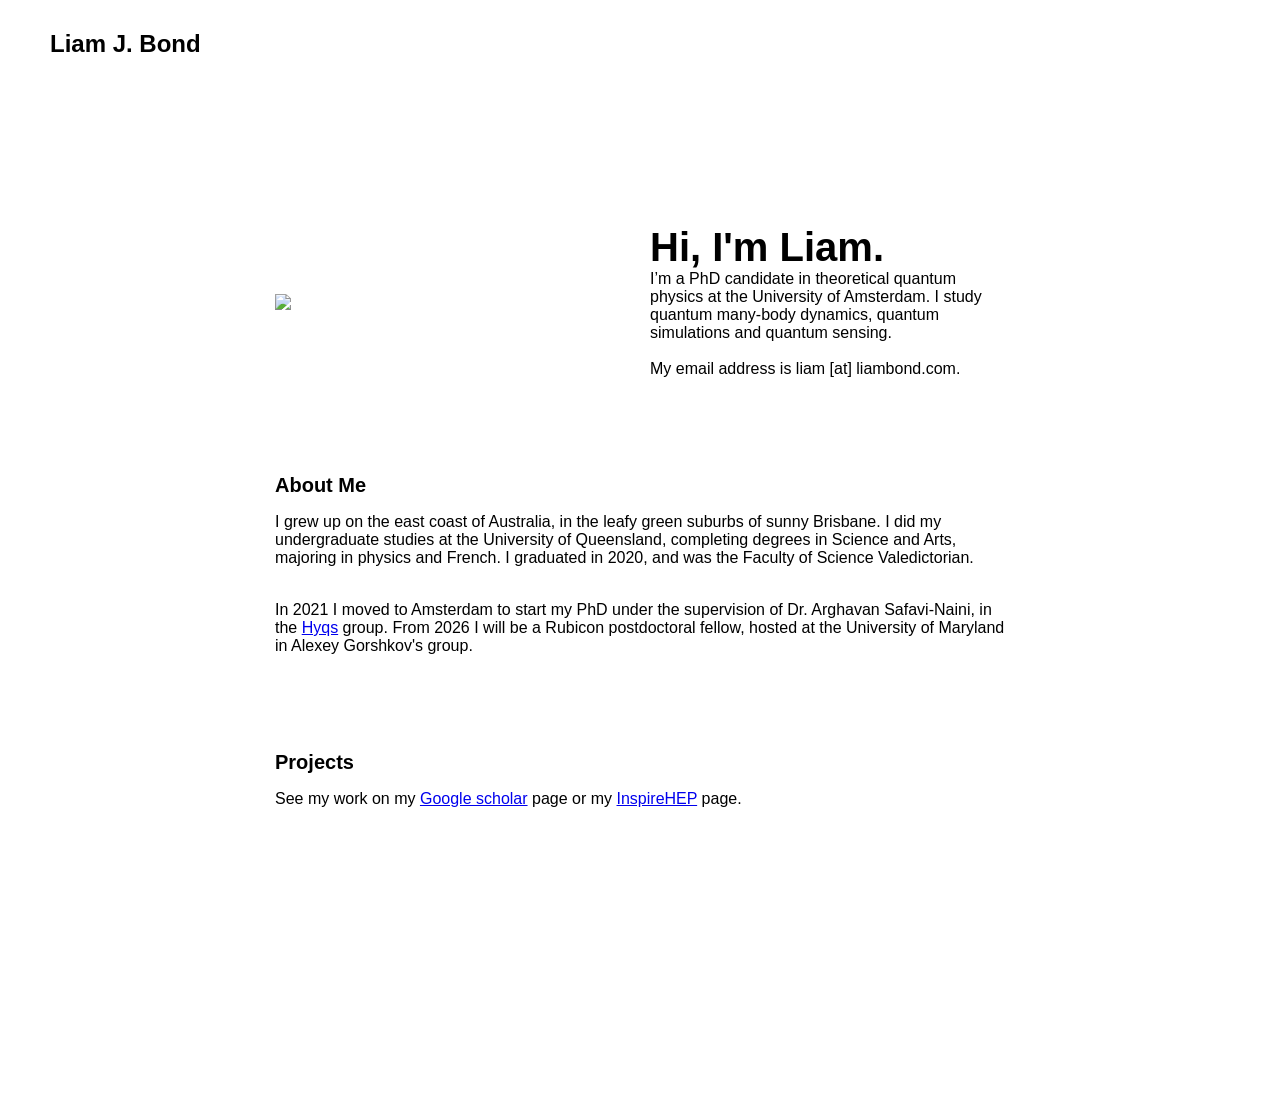
==== index.html @ 1ee3202b "smaller png" ====
<!DOCTYPE html>
<html lang="en">
	<head>
		<meta charset="utf-8">

    <!-- 
      TODO

      Upload your Unemployable (or whatever photo you like) to the assets/images folder
      and change the name of the image below to match the uploaded one

      Change the title in the <title> tag to whatever you would like the title of your portfolio to be

      This should be the same across all pages.
     -->
    <link rel="icon" href="./assets/images/me.png" />
		<title>Liam J. Bond</title>
    <meta name="description" content="Liam J. Bond.">
    <meta name="viewport" content="width=device-width, initial-scale=1.0" />

		<link rel="stylesheet" href="./css/layout.css">
    <link rel="stylesheet" href="./css/typography.css">
    <link rel="stylesheet" href="./css/utilities.css">

		<script defer src="./js/script.js"></script>
	</head>
	<body>
    <!-- NAVBAR -->
    <div class="navbar">
      <a class="nav-title-link" href="./index.html">
        <!-- TODO - Change the "Portfolio Title" to whatever you want displayed in the top left -->
        <span class="nav-title">Liam J. Bond</span>
         <!-- TODO - Change the email after 'mailto:' to your email address for contact -->
        <!-- <a class="button" href="mailto:l.j.bond@uva.nl"> -->
          <!-- <span class="button-text">Contact Me</span> -->
        <!-- </a> -->
      </a>
    </div>

    <!-- MAIN PAGE CONTENT -->
    <div id="main-content">

      <!-- PORTFOLIO HEADER -->
      <div id="portfolio-header">
        <div id="portfolio-header-image-container">
          <!-- 
            TODO

            - Change the img "src" attribute to point to the Unemployable image you uploaded (or whatever image).
            - Change the number to point to your Unemployable & replace the OpenSea link with your own
            - If you aren't using an Unemployable as your image, remove the entire "a" element
          -->
          <img src="./assets/images/me.png" class="portfolio-header-image", style="width: 300px; height: auto;">
          <!-- <a class="no-underline" target="_blank" href="https://opensea.io/assets/0xe0be388ab81c47b0f098d2030a1c9ef190691a8a/1311"> -->
            <!-- <span class="image-caption">Unemployables #1311</span> -->
          <!-- </a> -->
        </div>

          <!-- 
            TODO

            - Change the main-title to whatver you want
            - Change the body-text after that to a quick introduction to what you do
            - Edit the button text if you feel like it. It will link to the projects section below.
          -->
        <div id="portfolio-header-text-container">
            <div class="header-text">
              <span class="main-title">Hi, I'm Liam.</span>
              <div class="body-text">I’m a PhD candidate in theoretical quantum physics at the University of Amsterdam. I study quantum many-body dynamics, quantum simulations and quantum sensing. <br><br> My email address is liam [at] liambond.com. </div>
            </div>
        </div>
      </div>

      <!-- ABOUT SECTION -->
      <!-- 
        TODO

        - Change the subheader-text to whatever header you want
        - Add paragraphs using the <div class="body-text"></div> elements in the "about-section-content"
      -->
      <div id="about-section">
        <span class="subheader-text">About Me</span>
        <div class="about-section-content">
          <div class="body-text">I grew up on the east coast of Australia, in the leafy green suburbs of sunny Brisbane. I did my undergraduate studies at the University of Queensland, completing degrees in Science and Arts, majoring in physics and French. I graduated in 2020, and was the Faculty of Science Valedictorian. </div>
          <div class="body-text">In 2021 I moved to Amsterdam to start my PhD under the supervision of Dr. Arghavan Safavi-Naini, in the <a href="http://hyqs.nl/" target="_blank">Hyqs</a> group. From 2026 I will be a Rubicon postdoctoral fellow, hosted at the University of Maryland in Alexey Gorshkov's group. </div>
        </div>
      </div>

      <!-- PROJECTS / MY WORK SECTION -->
      <div id="my-work-section">
        <!-- TODO - Change the subheader-text to whatever you want the Projects section header to say -->
        <span class="subheader-text">Projects</span>
        <div class="body-text">See my work on my <a href="https://scholar.google.com/citations?user=6DsEgEMAAAAJ&hl=en/" target="_blank">Google scholar</a> page or my <a href="https://inspirehep.net/authors/2896563" target="_blank">InspireHEP</a> page. </div>
      </div>
    </div>

    <!-- FOOTER -->
    <div id="footer">
      <!-- 
        TODO - Change href to your Instagram account (can also delete entire "a" element if no Instagram) 

        This should be the same across all pages.
      -->
      <!-- <a class="icon-link" target="_blank" href="https://twitter.com/whitevans_eth"> -->
        <!-- <image src="./assets/icons/instagram.svg" class="footer-icon"/> -->
      <!-- </a> -->
      <!-- 
        TODO - Change href to your Twitter account (can also delete entire "a" element if no Twitter) 
      
        This should be the same across all pages.
      -->
      <!-- <a class="icon-link" target="_blank" href="https://twitter.com/whitevans_eth"> -->
        <!-- <image src="./assets/icons/twitter.svg" class="footer-icon"/> -->
      <!-- </a> -->
      <!-- 
        TODO - Change the email after "mailto" to your contact email 
      
        This should be the same across all pages.
      -->
      <!-- <a class="icon-link" href="mailto:whitevans.eth@gmail.com"> -->
        <!-- <image src="./assets/icons/mail.svg" class="footer-icon"/> -->
      <!-- </a> -->
    </div>

	</body>
</html>
---- css/layout.css ----
* {
  box-sizing: border-box;
}

html {
  text-size-adjust: none;
  -webkit-text-size-adjust: none;
  -moz-text-size-adjust: none;
  -ms-text-size-adjust: none;
}

body {
  margin: 0;
  -webkit-font-smoothing: antialiased;
  -moz-osx-font-smoothing: grayscale;
}




/* Main Page Layout */

#main-content {
  margin: 225px 425px;
  display: flex;
  flex-direction: column;
  gap: 96px;
}




/* Portfolio Header */

#portfolio-header {
  display: flex;
  gap: 20px;
  align-items: center;
}

#portfolio-header-image-container {
  display: flex;
  flex-direction: column;
  gap: 10px;
  flex-basis: 50%;
}

.portfolio-header-image {
  width: 100%;
  height: auto;
}

#portfolio-header-text-container {
  display: flex;
  flex-direction: column;
  gap: 34px;
  flex-basis: 50%;
}




/* About Section */

#about-section {
  display: flex;
  flex-direction: column;
  gap: 16px;
}

.about-section-content {
  display: flex;
  flex-direction: column;
  gap: 34px;
}




/* Project Section */

#my-work-section {
  display: flex;
  flex-direction: column;
  gap: 16px;
}

.projects-container {
  display: flex;
  gap: 34px 16px;
  flex-wrap: wrap;
}

    /* Project Cards */

    .project-card {
      max-width: calc((100% - 32px) / 3);
      display: flex;
      flex-direction: column;
      gap: 34px;
    }

    .project-card-text-container {
      flex-direction: column;
      display: flex;
      gap: 16px
    }

    .project-image {
      width: 100%;
      height: 200px;
      object-fit: cover;
      object-position: center;
    }




/* Project Pages */

#project-header {
  display: flex;
  flex-direction: column;
  gap: 16px;
}

.project-header-image {
  width: 100%;
  height: auto;
}

#project-details {
  display: flex;
  flex-direction: column;
  gap: 16px;
}

.project-details-content {
  display: flex;
  flex-direction: column;
  gap: 34px;
}

    /* Project Gallery */

    #project-gallery {
      display: flex;
      flex-direction: column;
      gap: 16px;
    }

    .project-gallery-content {
      display: flex;
      flex-wrap: wrap;
      gap: 34px 16px;
    }

    .gallery-image-container {
      width: 100%;
      display: flex;
      flex-direction: column;
      gap: 10px;
    }

    .gallery-image-container.half-width {
      width: calc((100% - 16px) / 2);
    }

    .gallery-image {
      width: 100%;
      height: auto;
    }


/* Extra Extra large devices (large laptops and desktops, 1200px and below) */
@media only screen and (max-width: 1600px) {
  #main-content {
    margin: 225px 275px;
  }
}

/* Extra large devices (large laptops and desktops, 1200px and below) */
@media only screen and (max-width: 1200px) {
  #main-content {
    margin: 225px 175px;
  }
}

/* Large devices (laptops/desktops, 1000px and below) */
@media only screen and (max-width: 1000px) {
  #main-content {
    margin: 225px 75px;
  }
}

/* Small devices (portrait tablets and large phones, 800px and below) */
@media only screen and (max-width: 800px) {
  #main-content {
    margin: 150px 50px;
  }

  #portfolio-header {
    flex-direction: column;
  }

  .project-card {
    max-width: calc((100% - 16px) / 2);
  }
}

/* Small devices (portrait tablets and large phones, 600px and below) */
@media only screen and (max-width: 600px) {
  #main-content {
    margin: 125px 20px;
  }

  .project-card {
    max-width: 100%;
  }
}
---- css/typography.css ----
body {
  font-family: "Helvetica Neue", Helvetica, Arial, sans-serif;
}

.nav-title {
  font-weight: 700;
  font-size: 24px;
}

.button-text {
  font-size: 14px;
  font-weight: 700;
}

.image-caption {
  font-size: 14px;
  font-weight: 500;
}

.main-title {
  font-size: 40px;
  font-weight: 700;
}

.subheader-text {
  font-size: 20px;
  font-weight: 700;
}

.body-text {
  font-size: 16px;
  font-weight: 500;
}

.project-card-text {
  overflow: hidden;
  text-overflow: ellipsis;
  display: -webkit-box;
  -webkit-line-clamp: 4;
  -webkit-box-orient: vertical;
}

.project-title {
  overflow: hidden;
  text-overflow: ellipsis;
  display: -webkit-box;
  -webkit-line-clamp: 1;
  -webkit-box-orient: vertical;
}
---- css/utilities.css ----
/* Icons */

.right-arrow-icon {
  width: 16px;
  height: 16px;
  margin-top: 1px;
}

.footer-icon {
  width: 20px;
  height: 20px;
}

a.icon-link {
  transition: transform 200ms ease-in-out;
}

a.icon-link:hover {
  cursor: pointer;
  stroke-width: 5;
  margin: 0;
  transform: rotate(15deg);
}


/* Navbar Styling */

.navbar {
  width: 100%;
  padding: 30px 50px;
  display: flex;
  justify-content: space-between;
  align-items: center;
  position: fixed;
  top: 0;
  left: 0;
}

.nav-title-link {
  color: black;
  text-decoration: none;
}

.nav-title-link:hover {
  text-decoration: underline;
}

/* Small devices (portrait tablets and large phones, 800px and below) */
@media only screen and (max-width: 800px) {
  .navbar {
    padding: 20px 20px;
    background-color: white
  }
}


/* Button Styling */

a.button {
  padding: 8px 16px;
  border: 3px solid #141414;
  border-radius: 50px;
  color: black;
  text-decoration: none;
  width: fit-content;
  display: flex;
  gap: 5px;
  align-items: center;
}

a.button:hover {
  text-decoration: underline;
  text-decoration-thickness: 2px;
  cursor: pointer;
}


/* Footer Styling */

#footer {
  width: 100%;
  display: flex;
  padding: 30px 50px;
  justify-content: center;
  align-items: center;
  gap: 16px;
}

/* Link Styling */
a.no-underline {
  text-decoration: none;
  color: black
}

a.no-underline:hover {
  text-decoration: underline;
  cursor: pointer;
}

/* Small devices (portrait tablets and large phones, 800px and below) */
@media only screen and (max-width: 800px) {
  #footer {
    padding: 20px 20px;
  }
}
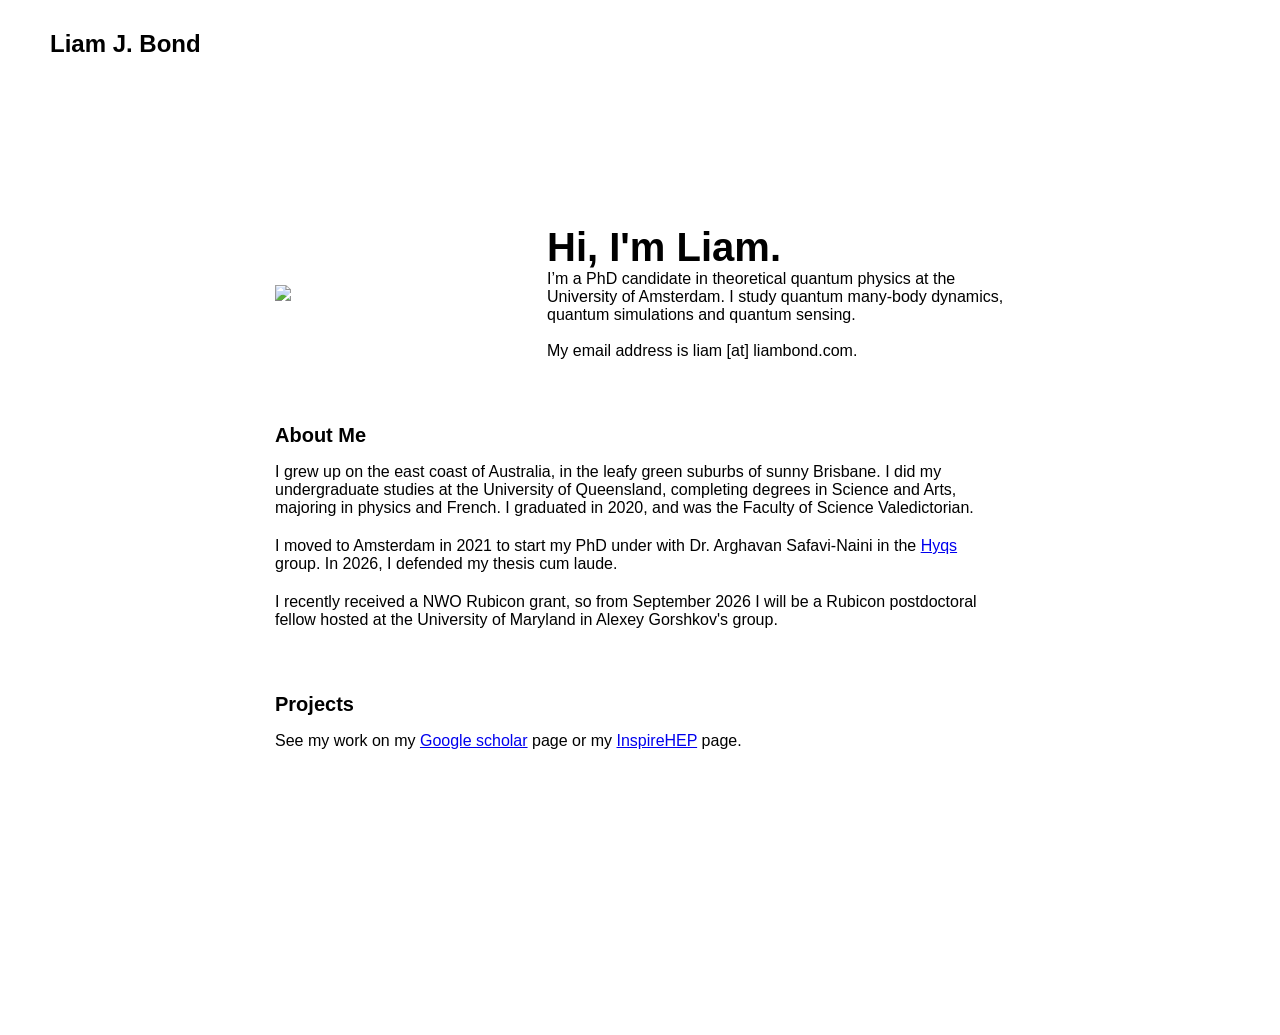
==== commit d2dc0ec9: "Update homepage text, fix photo-text spacing, reduce paragraph and header spacing" ====
--- a/index.html
+++ b/index.html
@@ -50,7 +50,7 @@
             - Change the number to point to your Unemployable & replace the OpenSea link with your own
             - If you aren't using an Unemployable as your image, remove the entire "a" element
           -->
-          <img src="./assets/images/me.png" class="portfolio-header-image", style="width: 300px; height: auto;">
+          <img src="./assets/images/me.png" class="portfolio-header-image", style="width: 240px; height: auto;">
           <!-- <a class="no-underline" target="_blank" href="https://opensea.io/assets/0xe0be388ab81c47b0f098d2030a1c9ef190691a8a/1311"> -->
             <!-- <span class="image-caption">Unemployables #1311</span> -->
           <!-- </a> -->
@@ -82,7 +82,8 @@
         <span class="subheader-text">About Me</span>
         <div class="about-section-content">
           <div class="body-text">I grew up on the east coast of Australia, in the leafy green suburbs of sunny Brisbane. I did my undergraduate studies at the University of Queensland, completing degrees in Science and Arts, majoring in physics and French. I graduated in 2020, and was the Faculty of Science Valedictorian. </div>
-          <div class="body-text">In 2021 I moved to Amsterdam to start my PhD under the supervision of Dr. Arghavan Safavi-Naini, in the <a href="http://hyqs.nl/" target="_blank">Hyqs</a> group. From 2026 I will be a Rubicon postdoctoral fellow, hosted at the University of Maryland in Alexey Gorshkov's group. </div>
+          <div class="body-text">I moved to Amsterdam in 2021 to start my PhD under with Dr. Arghavan Safavi-Naini in the <a href="http://hyqs.nl/" target="_blank">Hyqs</a> group. In 2026, I defended my thesis cum laude. </div>
+          <div class="body-text">I recently received a NWO Rubicon grant, so from September 2026 I will be a Rubicon postdoctoral fellow hosted at the University of Maryland in Alexey Gorshkov's group. </div>
         </div>
       </div>
 
--- a/css/layout.css
+++ b/css/layout.css
@@ -24,7 +24,7 @@
   margin: 225px 425px;
   display: flex;
   flex-direction: column;
-  gap: 96px;
+  gap: 64px;
 }
 
 
@@ -57,6 +57,21 @@
   flex-basis: 50%;
 }
 
+/* Keep desktop text beside image. */
+@media only screen and (min-width: 801px) {
+  #portfolio-header {
+    gap: 32px;
+  }
+
+  #portfolio-header-image-container {
+    flex: 0 0 auto;
+  }
+
+  #portfolio-header-text-container {
+    flex: 1 1 0;
+  }
+}
+
 
 
 
@@ -71,7 +86,7 @@
 .about-section-content {
   display: flex;
   flex-direction: column;
-  gap: 34px;
+  gap: 20px;
 }
 
 
@@ -218,6 +233,3 @@
     max-width: 100%;
   }
 }
-
-
-
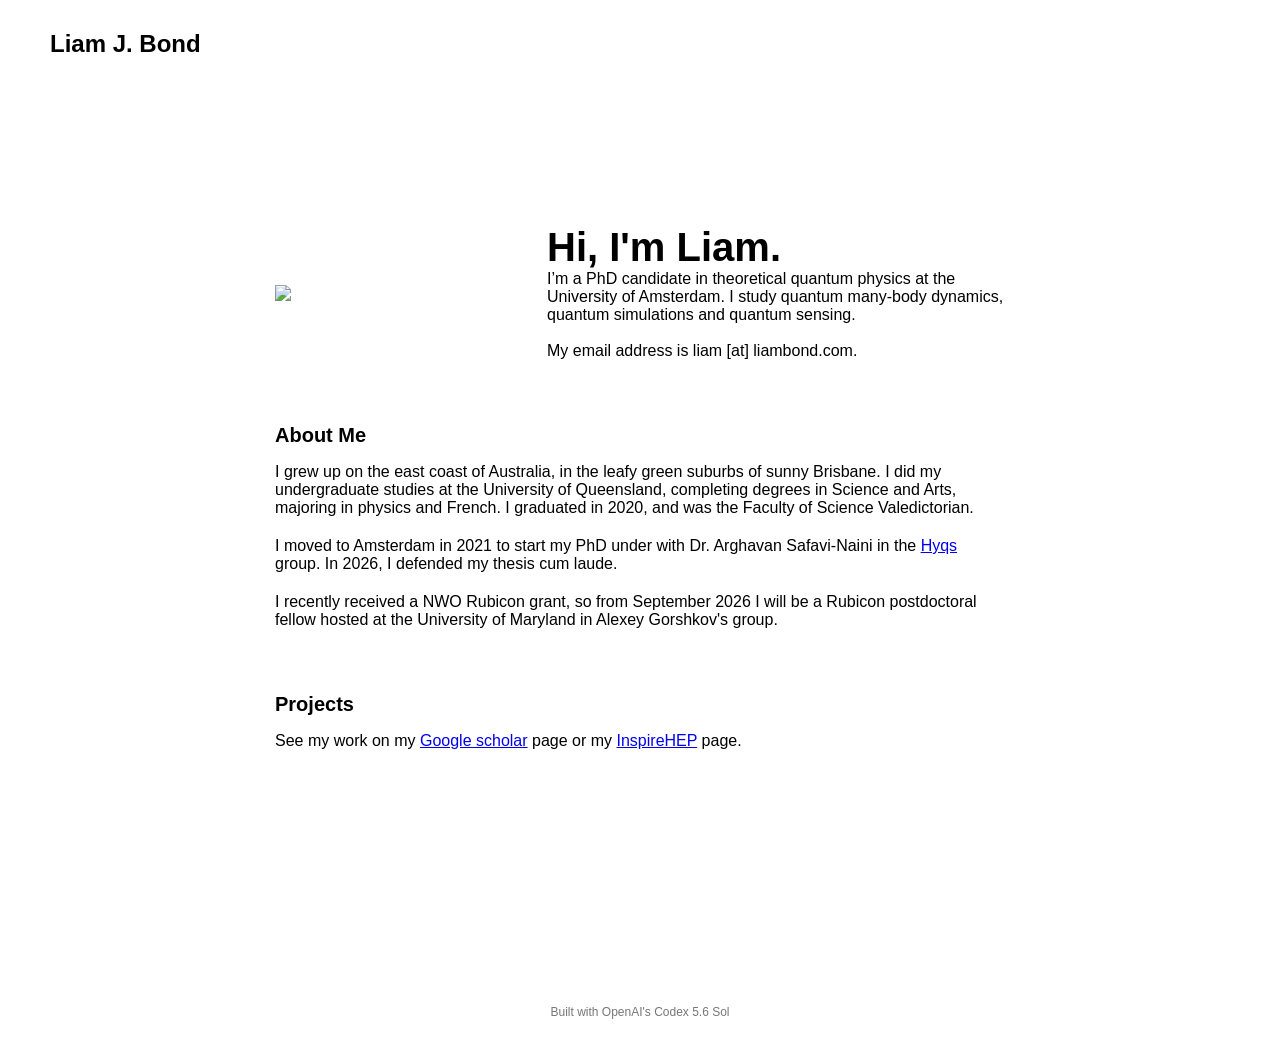
==== commit 570880e5: "Qsim: add AI disclaimer, popup exit always visible" ====
--- a/index.html
+++ b/index.html
@@ -97,6 +97,7 @@
 
     <!-- FOOTER -->
     <div id="footer">
+      <span class="codex-credit">Built with OpenAI's Codex 5.6 Sol</span>
       <!-- 
         TODO - Change href to your Instagram account (can also delete entire "a" element if no Instagram) 
 
--- a/css/utilities.css
+++ b/css/utilities.css
@@ -87,6 +87,17 @@
   gap: 16px;
 }
 
+.codex-credit {
+  color: #777;
+  font-size: 12px;
+  text-align: center;
+}
+
+.page-credit {
+  width: 100%;
+  padding: 0 20px 30px;
+}
+
 /* Link Styling */
 a.no-underline {
   text-decoration: none;
@@ -103,4 +114,4 @@
   #footer {
     padding: 20px 20px;
   }
-}+}
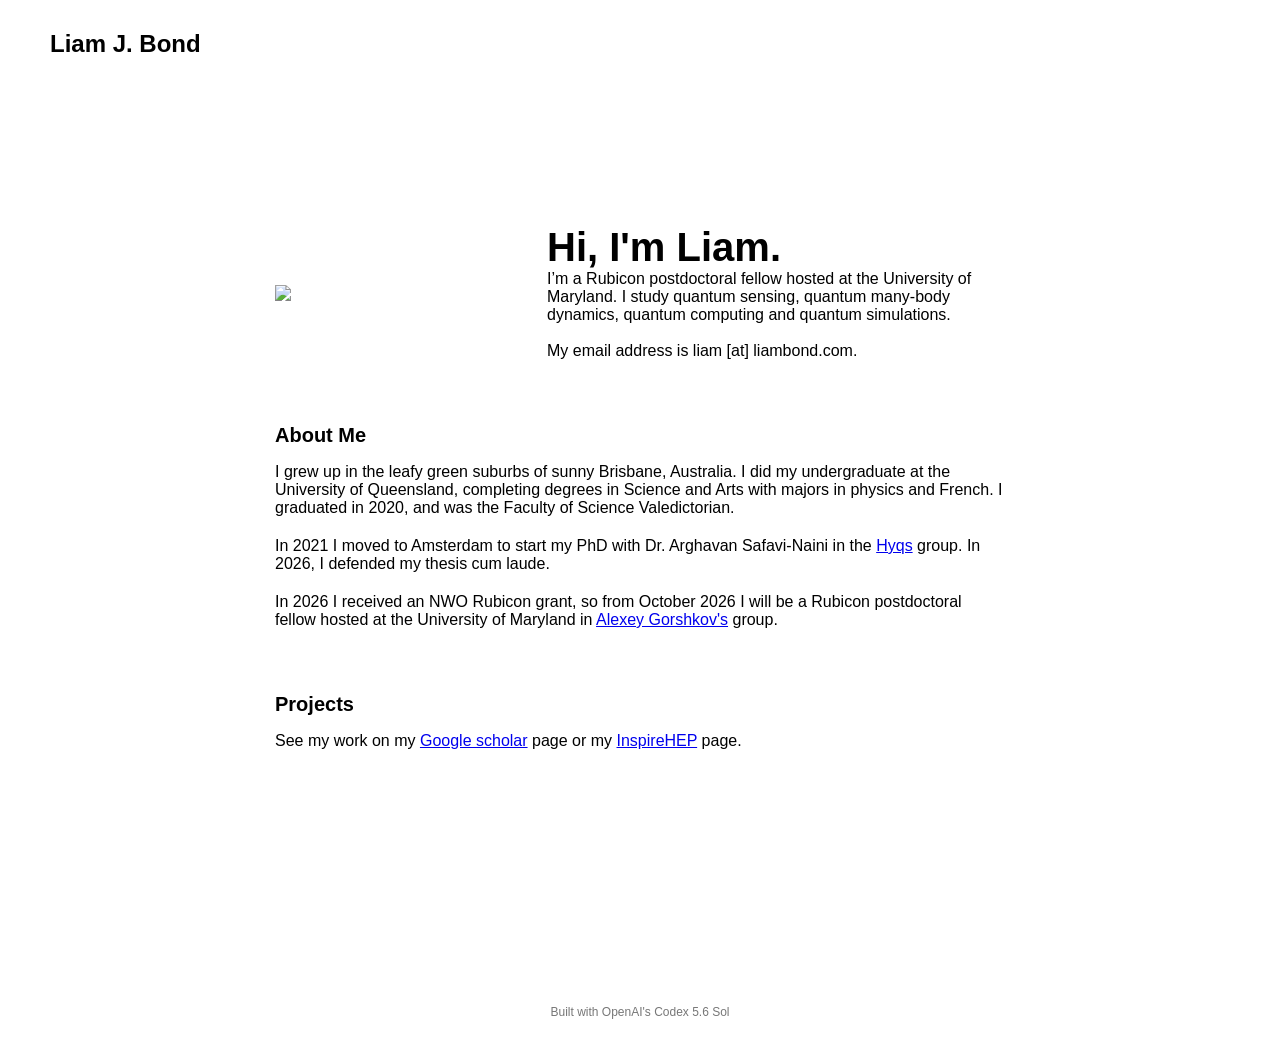
==== commit 56f2423a: "update index" ====
--- a/index.html
+++ b/index.html
@@ -66,7 +66,7 @@
         <div id="portfolio-header-text-container">
             <div class="header-text">
               <span class="main-title">Hi, I'm Liam.</span>
-              <div class="body-text">I’m a PhD candidate in theoretical quantum physics at the University of Amsterdam. I study quantum many-body dynamics, quantum simulations and quantum sensing. <br><br> My email address is liam [at] liambond.com. </div>
+              <div class="body-text">I’m a Rubicon postdoctoral fellow hosted at the University of Maryland. I study quantum sensing, quantum many-body dynamics, quantum computing and quantum simulations. <br><br> My email address is liam [at] liambond.com. </div>
             </div>
         </div>
       </div>
@@ -81,9 +81,9 @@
       <div id="about-section">
         <span class="subheader-text">About Me</span>
         <div class="about-section-content">
-          <div class="body-text">I grew up on the east coast of Australia, in the leafy green suburbs of sunny Brisbane. I did my undergraduate studies at the University of Queensland, completing degrees in Science and Arts, majoring in physics and French. I graduated in 2020, and was the Faculty of Science Valedictorian. </div>
-          <div class="body-text">I moved to Amsterdam in 2021 to start my PhD under with Dr. Arghavan Safavi-Naini in the <a href="http://hyqs.nl/" target="_blank">Hyqs</a> group. In 2026, I defended my thesis cum laude. </div>
-          <div class="body-text">I recently received a NWO Rubicon grant, so from September 2026 I will be a Rubicon postdoctoral fellow hosted at the University of Maryland in Alexey Gorshkov's group. </div>
+          <div class="body-text">I grew up in the leafy green suburbs of sunny Brisbane, Australia. I did my undergraduate at the University of Queensland, completing degrees in Science and Arts with majors in physics and French. I graduated in 2020, and was the Faculty of Science Valedictorian. </div>
+          <div class="body-text">In 2021 I moved to Amsterdam to start my PhD with Dr. Arghavan Safavi-Naini in the <a href="http://hyqs.nl/" target="_blank">Hyqs</a> group. In 2026, I defended my thesis cum laude. </div>
+          <div class="body-text">In 2026 I received an NWO Rubicon grant, so from October 2026 I will be a Rubicon postdoctoral fellow hosted at the University of Maryland in <a href="https://gorshkov.jqi.umd.edu" target="_blank">Alexey Gorshkov's</a> group. </div>
         </div>
       </div>
 
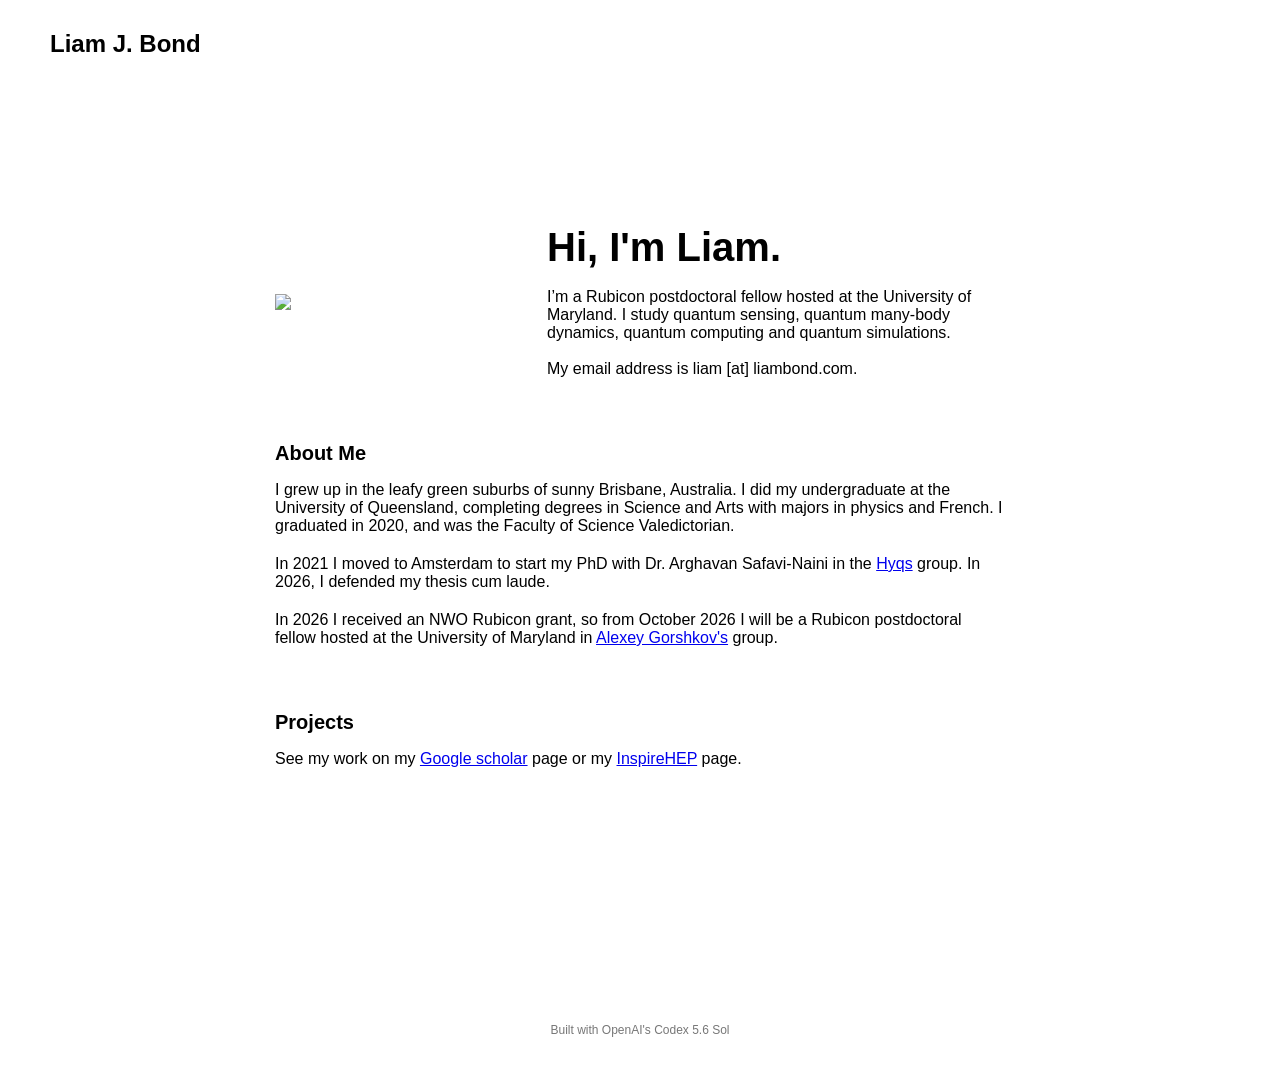
==== commit 0f96d465: "adjust spacing" ====
--- a/index.html
+++ b/index.html
@@ -66,7 +66,7 @@
         <div id="portfolio-header-text-container">
             <div class="header-text">
               <span class="main-title">Hi, I'm Liam.</span>
-              <div class="body-text">I’m a Rubicon postdoctoral fellow hosted at the University of Maryland. I study quantum sensing, quantum many-body dynamics, quantum computing and quantum simulations. <br><br> My email address is liam [at] liambond.com. </div>
+              <div class="body-text"><br>I’m a Rubicon postdoctoral fellow hosted at the University of Maryland. I study quantum sensing, quantum many-body dynamics, quantum computing and quantum simulations. <br><br> My email address is liam [at] liambond.com. </div>
             </div>
         </div>
       </div>
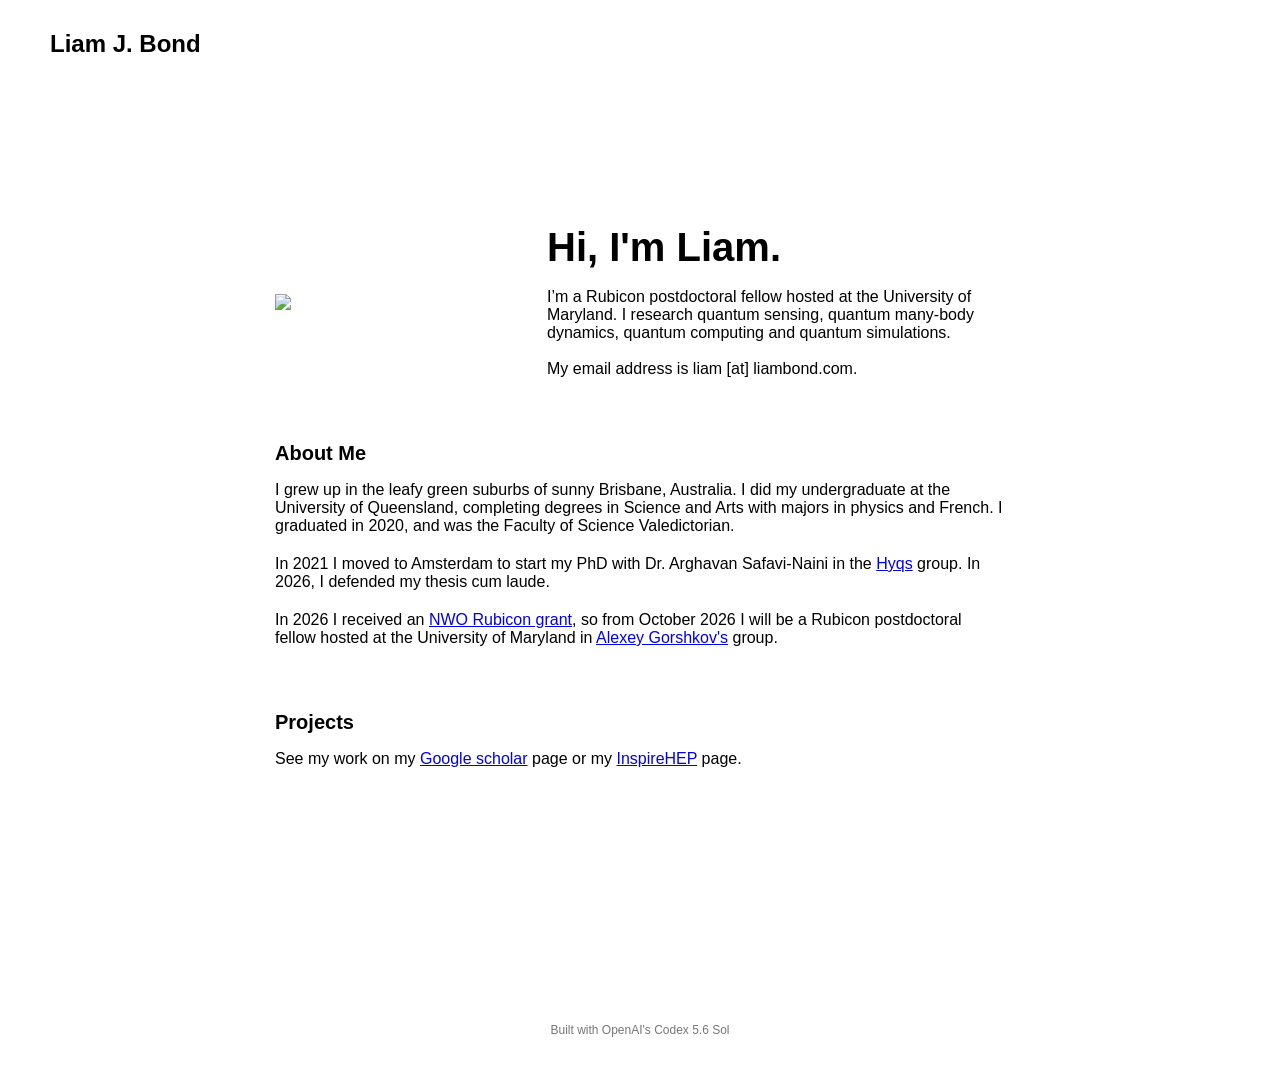
==== commit 6a186a96: "add rubicon link" ====
--- a/index.html
+++ b/index.html
@@ -66,7 +66,7 @@
         <div id="portfolio-header-text-container">
             <div class="header-text">
               <span class="main-title">Hi, I'm Liam.</span>
-              <div class="body-text"><br>I’m a Rubicon postdoctoral fellow hosted at the University of Maryland. I study quantum sensing, quantum many-body dynamics, quantum computing and quantum simulations. <br><br> My email address is liam [at] liambond.com. </div>
+              <div class="body-text"><br>I’m a Rubicon postdoctoral fellow hosted at the University of Maryland. I research quantum sensing, quantum many-body dynamics, quantum computing and quantum simulations. <br><br> My email address is liam [at] liambond.com. </div>
             </div>
         </div>
       </div>
@@ -83,7 +83,7 @@
         <div class="about-section-content">
           <div class="body-text">I grew up in the leafy green suburbs of sunny Brisbane, Australia. I did my undergraduate at the University of Queensland, completing degrees in Science and Arts with majors in physics and French. I graduated in 2020, and was the Faculty of Science Valedictorian. </div>
           <div class="body-text">In 2021 I moved to Amsterdam to start my PhD with Dr. Arghavan Safavi-Naini in the <a href="http://hyqs.nl/" target="_blank">Hyqs</a> group. In 2026, I defended my thesis cum laude. </div>
-          <div class="body-text">In 2026 I received an NWO Rubicon grant, so from October 2026 I will be a Rubicon postdoctoral fellow hosted at the University of Maryland in <a href="https://gorshkov.jqi.umd.edu" target="_blank">Alexey Gorshkov's</a> group. </div>
+          <div class="body-text">In 2026 I received an <a href="https://iop.uva.nl/content/news/2026/04/rubicon-grant-for-liam-bond.html" target="_blank">NWO Rubicon grant</a>, so from October 2026 I will be a Rubicon postdoctoral fellow hosted at the University of Maryland in <a href="https://gorshkov.jqi.umd.edu" target="_blank">Alexey Gorshkov's</a> group. </div>
         </div>
       </div>
 
